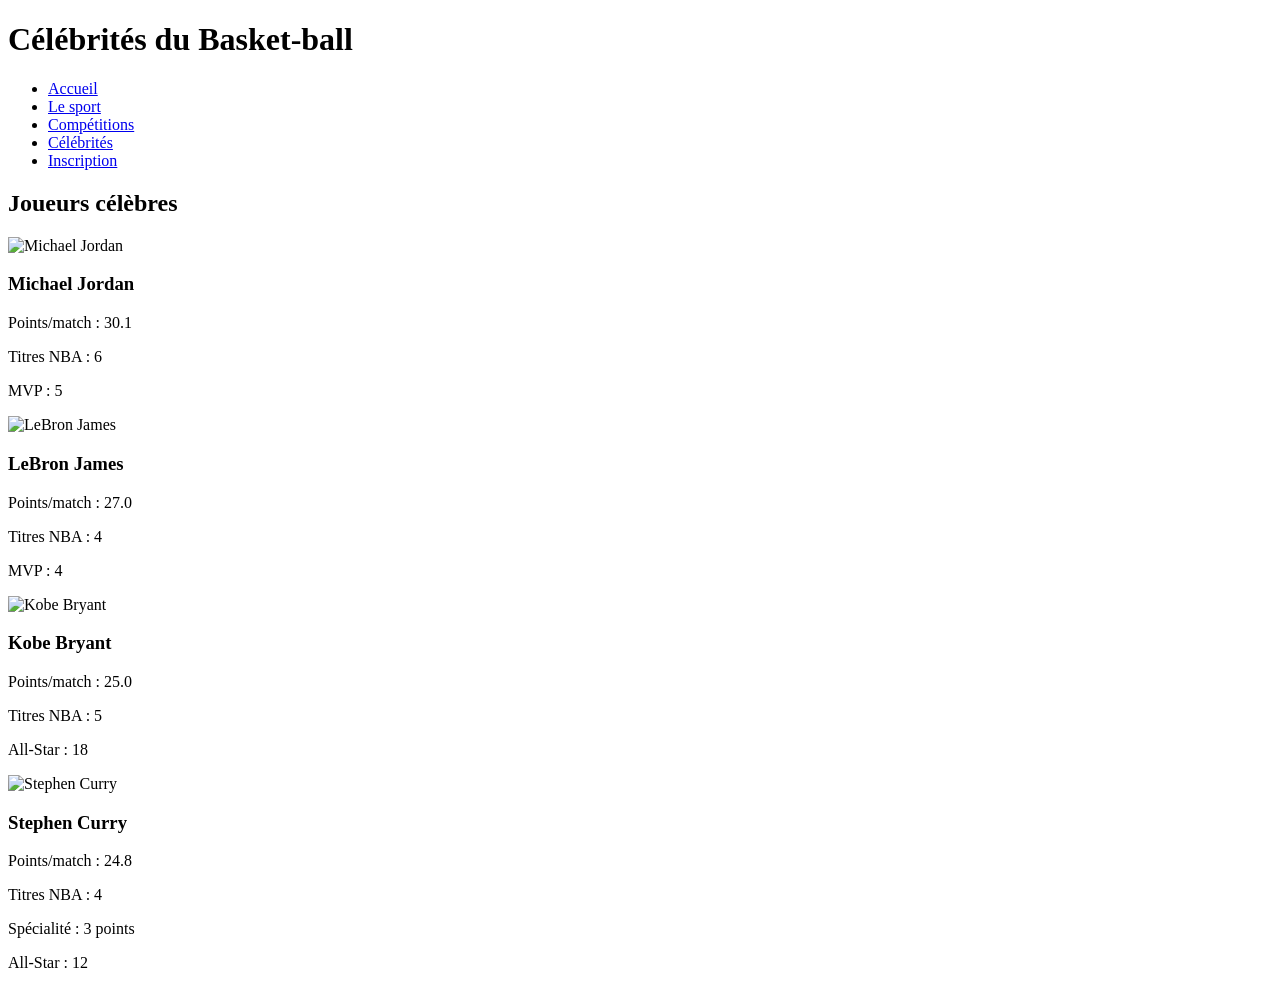
==== celebrites.html @ 29f08717 "Add files via upload" ====
<!DOCTYPE html>
<html lang="en">
<head>
    <meta charset="UTF-8">
    <meta name="viewport" content="width=device-width, initial-scale=1.0">
    <title>Document</title>
    <link rel="stylesheet" href="css/style.css">
</head>
<body id="ze">
<h1>Célébrités du Basket-ball</h1>
<nav>
<ul>
<li><a href="index.html">Accueil</a></li>
<li><a href="sport.html">Le sport</a></li>
<li><a href="competitions.html">Compétitions</a></li>
<li><a href="celebrites.html">Célébrités</a></li>
<li><a href="inscription.html">Inscription</a></li>
</ul>
</nav>
</header>
<h2>Joueurs célèbres</h2>
<div class="players">
<div class="card">
<img src="image/michael.jpg" alt="Michael Jordan">
<h3>Michael Jordan</h3>
<p>Points/match : 30.1</p>
<p>Titres NBA : 6</p>
<p>MVP : 5</p>
</div>
<div class="card">
<img src="image/lebron.webp" alt="LeBron James">
<h3>LeBron James</h3>
<p>Points/match : 27.0</p>
<p>Titres NBA : 4</p>
<p>MVP : 4</p>
</div>
<div class="card">
<img src="image/kobe.jpg" alt="Kobe Bryant">
<h3>Kobe Bryant</h3>
<p>Points/match : 25.0</p>
<p>Titres NBA : 5</p>
<p>All-Star : 18</p>
</div>
<div class="card">
<img src="image/steph.webp" alt="Stephen Curry">
<h3>Stephen Curry</h3>
<p>Points/match : 24.8</p>
<p>Titres NBA : 4</p>
<p>Spécialité : 3 points</p>
<p>All-Star : 12</p>
</div>
</div>
</body>
</html>
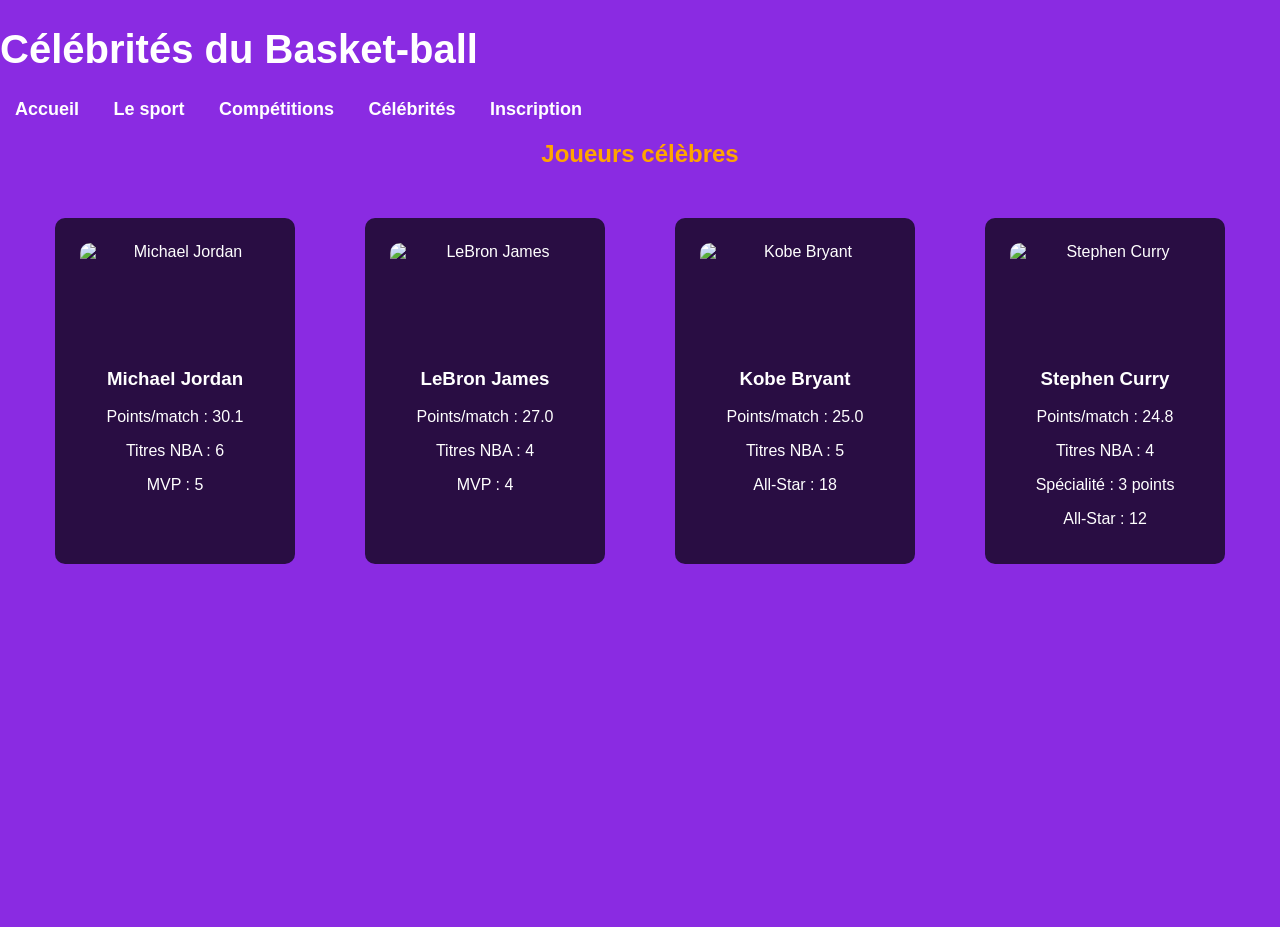
==== commit a440e6c1: "celebrites.html" ====
--- a/celebrites.html
+++ b/celebrites.html
@@ -4,7 +4,7 @@
     <meta charset="UTF-8">
     <meta name="viewport" content="width=device-width, initial-scale=1.0">
     <title>Document</title>
-    <link rel="stylesheet" href="css/style.css">
+    <link rel="stylesheet" href="style.css">
 </head>
 <body id="ze">
 <h1>Célébrités du Basket-ball</h1>
@@ -51,4 +51,4 @@
 </div>
 </div>
 </body>
-</html>+</html>
--- a/style.css
+++ b/style.css
@@ -0,0 +1,157 @@
+body{
+margin:0;
+font-family: Arial, sans-serif;
+background-size: cover;
+background-position: center;
+background-repeat: no-repeat;
+color:white;
+min-height:100vh;
+background-color: blueviolet;
+}
+
+
+header{
+text-align:center;
+padding:30px;
+background: rgba(0,0,0,0.6);
+}
+nav ul{
+list-style:none;
+padding:0;
+}
+
+nav ul li{
+display:inline-block;
+margin:0 15px;
+}
+
+nav ul li a{
+text-decoration:none;
+color:white;
+font-weight:bold;
+font-size:18px;
+}
+
+nav ul li a:hover{
+color:orange;
+}
+section{
+text-align:center;
+background: rgba(0,0,0,0.5);
+margin:50px auto;
+padding:30px;
+width:60%;
+border-radius:10px;
+}
+
+h1{
+font-size:40px;
+}
+
+h2{
+color:orange;
+text-align: center;
+}
+nav ul li a{
+transition:0.3s;
+}
+
+#ge{
+    background-image: url("../image/logo.jpg");
+}
+#de{
+    background-image: url("../image/oip.webp");
+}
+#az{ background-image: url("../image/ca.avif");
+}
+#ze{
+     background-image: url("../image/ze.avif");
+}
+.players{
+display:flex;
+justify-content:center;
+flex-wrap:wrap;
+gap:30px;
+margin-top:30px;
+}
+
+.card{
+background:rgba(0,0,0,0.7);
+padding:20px;
+width:200px;
+text-align:center;
+border-radius:10px;
+transition:0.3s;
+}
+
+.card img{
+width:120px;
+height:120px;
+object-fit:cover;
+border-radius:50%;
+margin-bottom:10px;
+float:left;
+margin: 5px;
+}
+
+.card:hover{
+transform:scale(1.1);
+}
+.competitions::after{
+content:"";
+display:block;
+clear:both;
+}
+.competitions::after{
+content:"";
+display:block;
+clear:both;
+}
+
+.card{
+background: rgba(0,0,0,0.7);
+padding:20px;
+width:200px;
+text-align:center;
+border-radius:10px;
+
+float:left;
+margin:20px;
+}
+
+.card img{
+width:100%;
+border-radius:10px;
+}
+form{
+background: rgba(0,0,0,0.6);
+width:400px;
+margin:auto;
+padding:30px;
+border-radius:10px;
+}
+
+label{
+display:block;
+margin-top:10px;
+}
+
+input, select, textarea{
+width:100%;
+padding:8px;
+margin-top:5px;
+border-radius:5px;
+border:none;
+}
+
+input[type="submit"]{
+background:orange;
+color:white;
+font-weight:bold;
+margin-top:15px;
+cursor:pointer;
+}
+
+input[type="submit"]:hover{
+background:darkorange;
+}
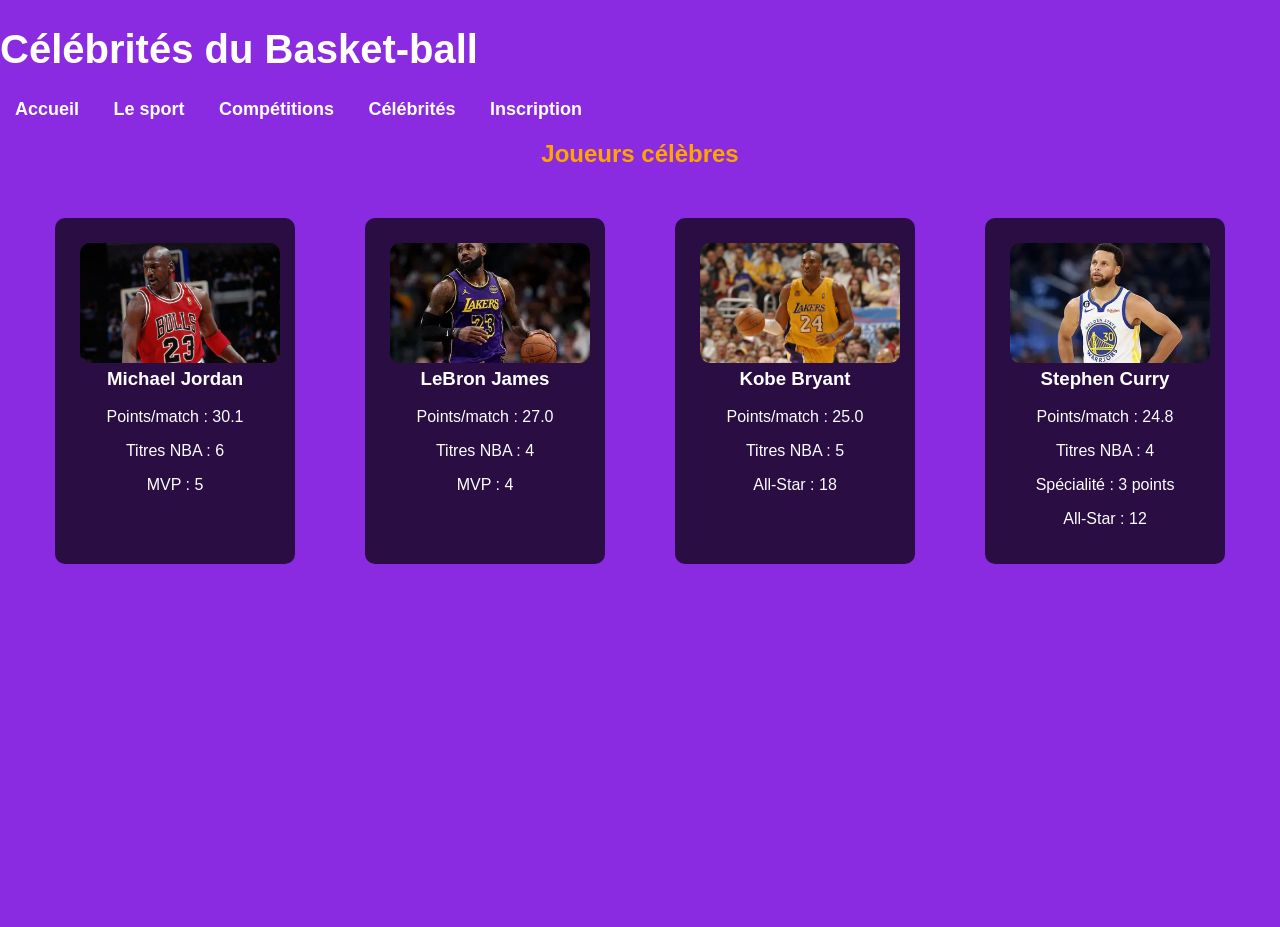
==== commit 5017835f: "celebrites.html" ====
--- a/celebrites.html
+++ b/celebrites.html
@@ -21,28 +21,28 @@
 <h2>Joueurs célèbres</h2>
 <div class="players">
 <div class="card">
-<img src="image/michael.jpg" alt="Michael Jordan">
+<img src="michael.jpg" alt="Michael Jordan">
 <h3>Michael Jordan</h3>
 <p>Points/match : 30.1</p>
 <p>Titres NBA : 6</p>
 <p>MVP : 5</p>
 </div>
 <div class="card">
-<img src="image/lebron.webp" alt="LeBron James">
+<img src="lebron.webp" alt="LeBron James">
 <h3>LeBron James</h3>
 <p>Points/match : 27.0</p>
 <p>Titres NBA : 4</p>
 <p>MVP : 4</p>
 </div>
 <div class="card">
-<img src="image/kobe.jpg" alt="Kobe Bryant">
+<img src="kobe.jpg" alt="Kobe Bryant">
 <h3>Kobe Bryant</h3>
 <p>Points/match : 25.0</p>
 <p>Titres NBA : 5</p>
 <p>All-Star : 18</p>
 </div>
 <div class="card">
-<img src="image/steph.webp" alt="Stephen Curry">
+<img src="steph.webp" alt="Stephen Curry">
 <h3>Stephen Curry</h3>
 <p>Points/match : 24.8</p>
 <p>Titres NBA : 4</p>
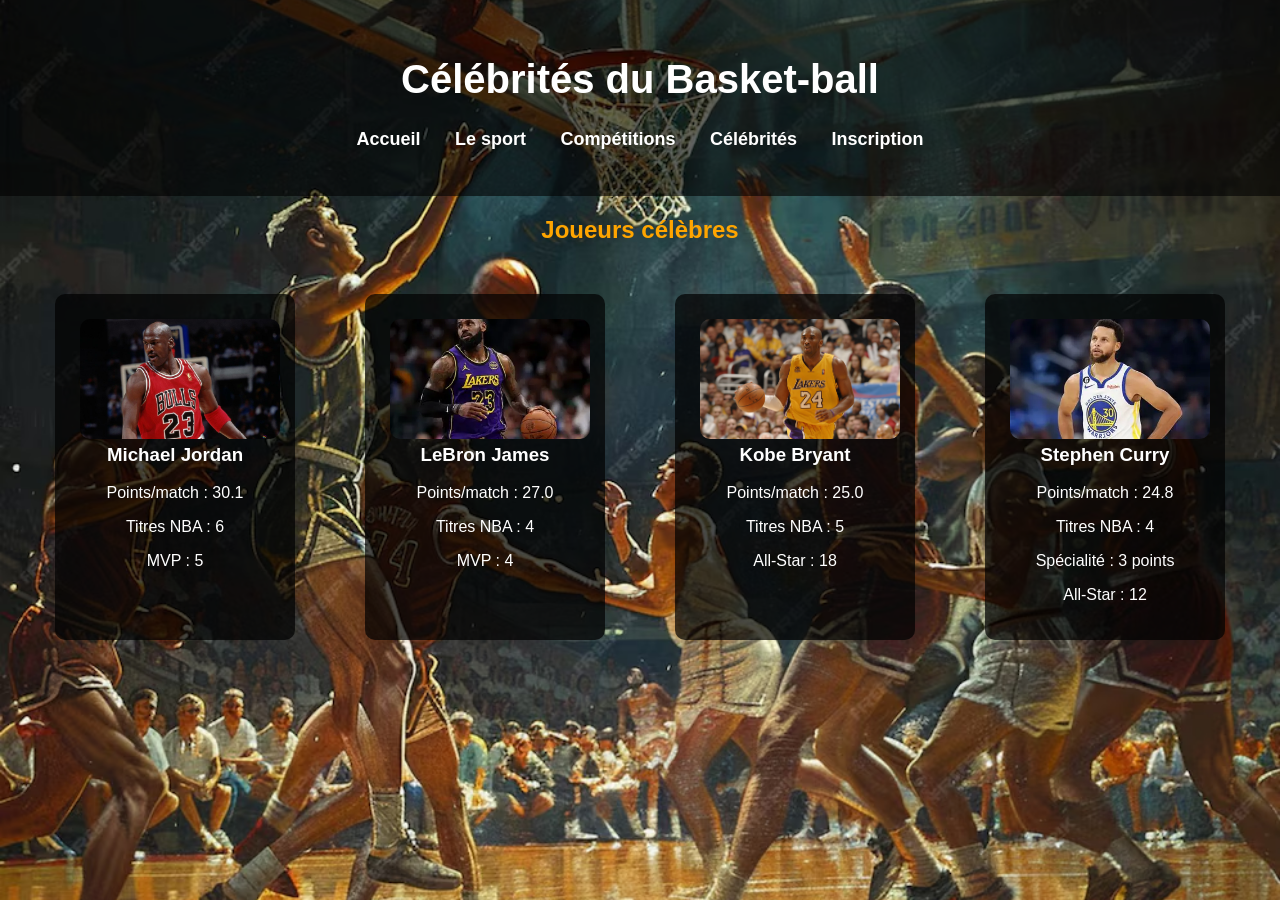
==== commit ff5cac31: "celebrites.html" ====
--- a/celebrites.html
+++ b/celebrites.html
@@ -6,7 +6,8 @@
     <title>Document</title>
     <link rel="stylesheet" href="style.css">
 </head>
-<body id="ze">
+<body class="ze">
+<header>
 <h1>Célébrités du Basket-ball</h1>
 <nav>
 <ul>
--- a/style.css
+++ b/style.css
@@ -57,15 +57,15 @@
 }
 
 #ge{
-    background-image: url("../image/logo.jpg");
+    background-image:url("logo.jpg");
 }
 #de{
-    background-image: url("../image/oip.webp");
+    background-image: url("oip.webp");
 }
-#az{ background-image: url("../image/ca.avif");
+#az{ background-image: url("ca.avif");
 }
-#ze{
-     background-image: url("../image/ze.avif");
+.ze{
+     background-image: url("ze.avif");
 }
 .players{
 display:flex;
@@ -154,4 +154,4 @@
 
 input[type="submit"]:hover{
 background:darkorange;
-}+}
